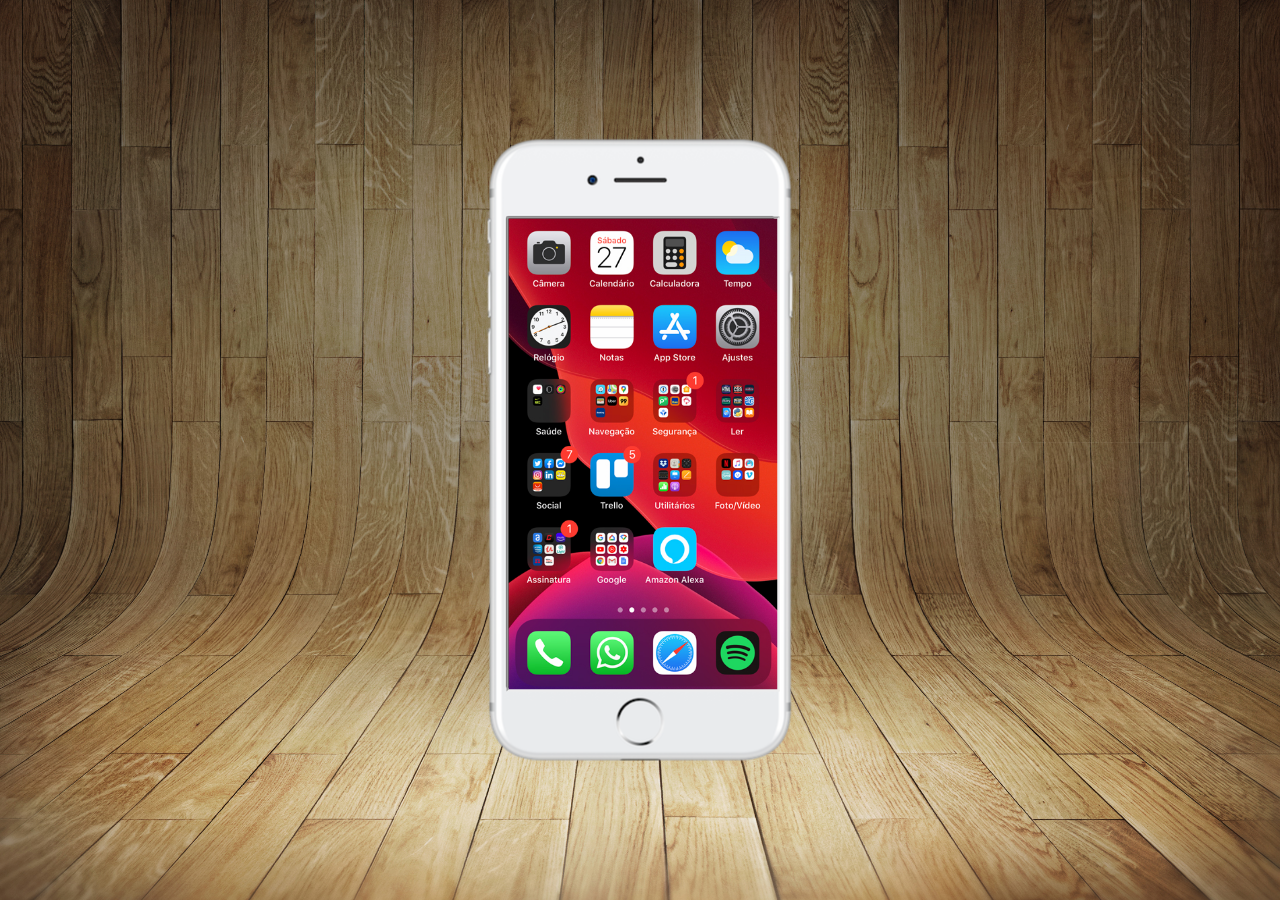
==== index.html @ a2dd554a "projeto social" ====
<!DOCTYPE html>
<html lang="pt-br">
<head>
    <meta charset="UTF-8">
    <meta name="viewport" content="width=device-width, initial-scale=1.0">
    <title>Projeto Redes Sociais</title>
    <link rel="shortcut icon" href="favicon.ico" type="image/x-icon">
    <link rel="stylesheet" href="estilos/style.css">

</head>
<body>

    <main>
        <section id="telefone">
            <iframe src="home.html" name="tela" id="tela"></iframe>

        </section>
        <section id="redes sociais">



        </section>
    </main>

    
</body>
</html>
---- estilos/style.css ----
@charset "UTF-8";

*{
    margin: 0;
    padding: 0;
    font-family: Arial, Helvetica, sans-serif;
}

html , body {
    height: 100vh;
    width: 100vw;
    background-color: black;
}

body{
    background-image: url(../imagens/fundo-madeira.jpg);
    background-repeat: no-repeat;
    background-position: top center;
    background-size: cover;
    background-attachment: fixed;
}

main {
    position: relative;
    height: 100vh;
}


section#telefone{
    position: absolute;  /*permite movimentar  a caixa, para qualquer posição   , lembre-se de colocar a posição do conteiner em relativa, e da caixa absolute*/
    height: 627px;
    width: 311px;
    top : 50%;
    left:50%;
    transform: translate(-50% ,-50%);
    

    background-image: url(../imagens/frame-iphone.png);
    background-repeat: no-repeat;
}

iframe#tela{
    position: relative;
    top: 80px;
    left: 22px;
    width: 269px;
    height: 471px;
}
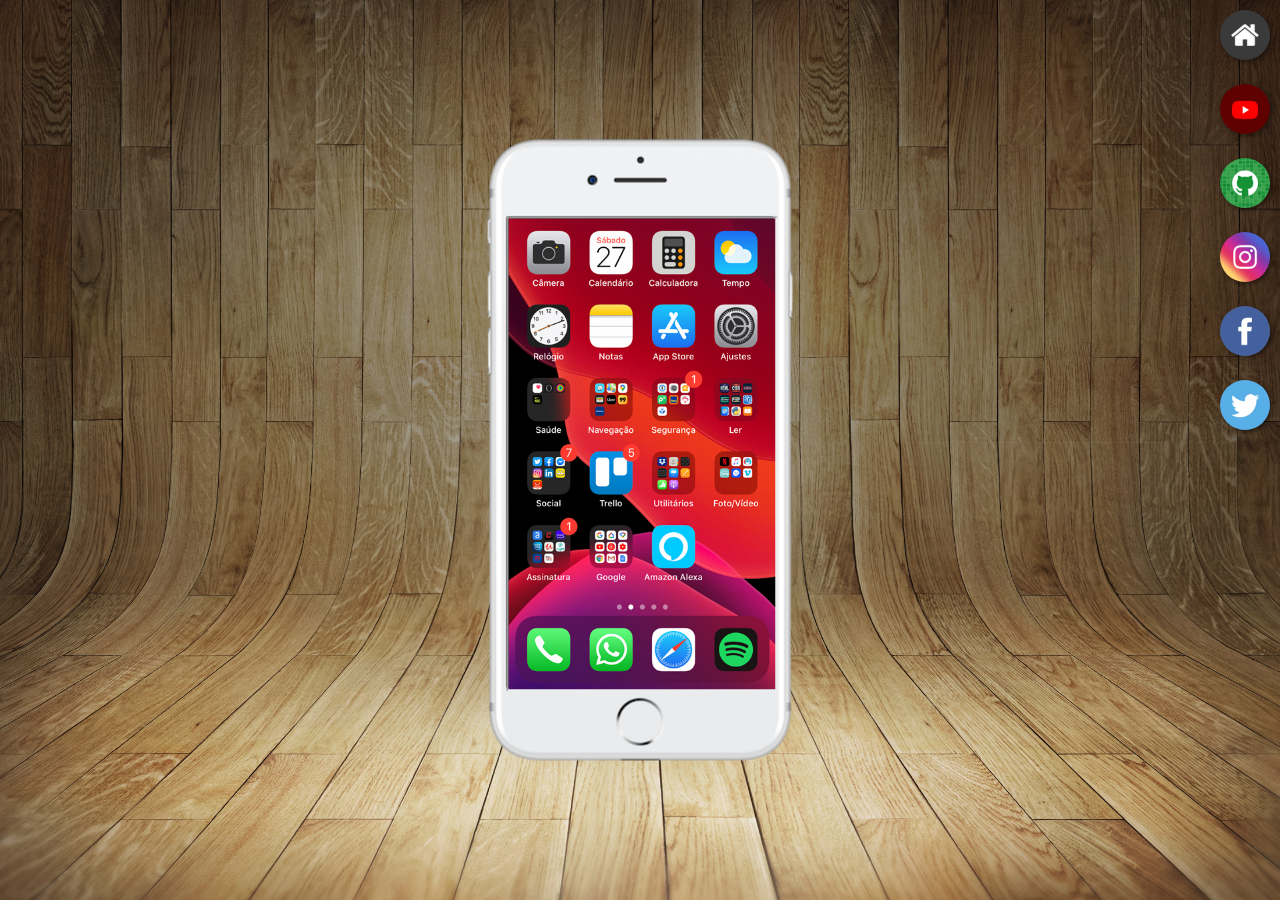
==== commit 4fb3a22e: "projeto social" ====
--- a/index.html
+++ b/index.html
@@ -12,12 +12,18 @@
 
     <main>
         <section id="telefone">
-            <iframe src="home.html" name="tela" id="tela"></iframe>
+            <iframe src="home.html" name="tela" id="tela">
+                seu navegador não é compativel com isso
+            </iframe>
 
         </section>
-        <section id="redes sociais">
-
-
+        <section id="redes-sociais">
+                <a href="home.html" target="tela"><img src="imagens/logo-home.jpg" alt="Home"></a><br>
+                <a href="youtube.html" target="tela"><img src="imagens/logo-youtube.jpg" alt="Youtube"></a><br>
+                <a href="github.html"target="tela"><img src="imagens/logo-github.jpg" alt="Github"></a><br>
+                <a href="instagram.html"target="tela"><img src="imagens/logo-instagram.jpg" alt="Instagram"></a><br>
+                <a href="facebook.html"target="tela"><img src="imagens/logo-facebook.jpg" alt="Facebook"></a><br>
+                <a href="twitter.html"target="tela"><img src="imagens/logo-twitter.jpg" alt="Twitter"></a>
 
         </section>
     </main>
--- a/estilos/style.css
+++ b/estilos/style.css
@@ -43,6 +43,27 @@
     position: relative;
     top: 80px;
     left: 22px;
-    width: 269px;
+    width: 267px;
     height: 471px;
+}
+
+section#redes-sociais{
+    text-align: right;
+}
+
+section#redes-sociais img{
+    width: 50px;
+    border-radius: 50%;
+    margin: 10px;
+    box-shadow: 2px 2px 5px rgba(0, 0, 0, 0.478);
+    box-sizing: border-box;
+}
+
+
+section#redes-sociais img:hover{
+    border: 2px solid rgba(255, 255, 255, 0.749);
+    transform: translate(-3px, -3px);
+    box-shadow: 5px 5px 10px rgba(0, 0, 0, 0.700);
+    transition: transform .3s;
+
 }